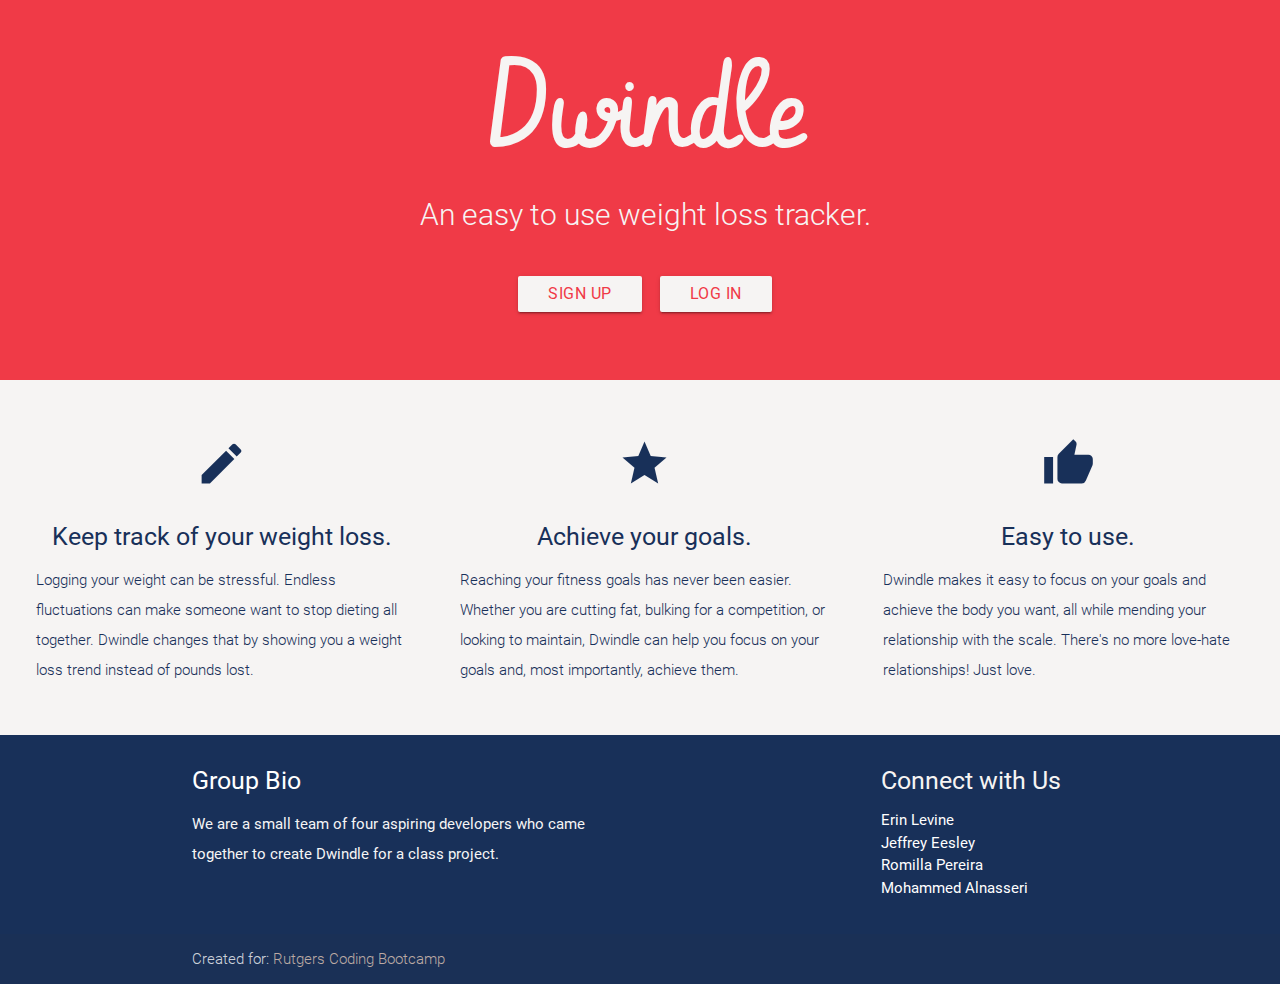
==== project2 test/public/index.html @ e7d2d653 "first commit" ====
<!DOCTYPE html>
<html lang="en">
<head>
  <meta http-equiv="Content-Type" content="text/html; charset=UTF-8"/>
  <meta name="viewport" content="width=device-width, initial-scale=1"/>
  <title>Dwindle | A Weight Loss Tracker</title>

  <!-- CSS  -->
  <link href="https://fonts.googleapis.com/icon?family=Material+Icons" rel="stylesheet">
  <link href="css/materialize.css" type="text/css" rel="stylesheet" media="screen,projection"/>
  <link href="css/style.css" type="text/css" rel="stylesheet" media="screen,projection"/>
  <link href="https://fonts.googleapis.com/css?family=Vibur" rel="stylesheet">
  <script src="https://cdnjs.cloudflare.com/ajax/libs/jquery/3.2.1/jquery.min.js"></script>
  <script type="text/javascript" src="js/signup.js"></script>
  <script type="text/javascript" src="js/login.js"></script>

<!-- USE THIS COLOR SCHEME: https://coolors.co/f03a47-449dd1-af5b5b-f6f4f3-183059 -->

</head>
<body>

<body style="background-color:#F6F4F3">

  <div id="index-banner" class="parallax-container">
    <div class="section no-pad-bot">
      <div class="container">
        <br><br>
        <h1 class="header1 center">Dwindle</h1>
        <div class="row center">
          <h5 class="header2 col s12 light">An easy to use weight loss tracker.</h5>
        </div>


        <div class="row center">

<!-- MODAL STUFF -->
          <a class="waves-effect waves-light btn" id="buttons" onclick="$('#modal1').modal('open');">Sign Up</a>
            <div id="modal1" class="modal">
                <div class="modal-content">

                  <form>
                    <form id="signup" name="signup" action="/signup" method="POST" class="col s12">


                    <h2 class="signUpTitle">Sign Up with Dwindle</h2>

                    <div class="row">
                      <form class="col s12">
                        <div class="row">
                          <div class="input-field col s6">
                            <input placeholder="Email" id="email-input" type="text" class="validate">
                            <label for="email"></label>
                          </div>

                          <div class="input-field col s6">
                            <input placeholder="Password" id="password-input" type="password" class="validate">
                            <label for="password"></label>
                          </div>

                        </div>
                    </div>

                    <div class="row">
                      <form class="col s12">
                        <div class="row">
                          <div class="input-field col s6">
                            <input placeholder="First Name" id="firstName-input" type="text" class="validate">
                            <label for="firstName"></label>
                          </div>

                      <div class="input-field col s6">
                        <input placeholder="Last Name" id="lastName-input" type="text" class="validate">
                        <label for="lastName"></label>
                      </div>
                    </div>
                  </div>

                    <div class="row">
                      <form class="col s12">
                        <div class="row">
                          <div class="input-field col s6">
                             <font color="#183059">
                             <input type="date" id="datePicker-input" class="datepicker">
                              </font>
                          </div>

                          <div class="input-field col s6">
                            <input placeholder="Height in Inches" id="height-input" type="text" class="validate">
                            <label for="height"></label>
                          </div>
                        </div>
                      </div>

                    <div class="row">
                      <form class="col s12">
                        <div class="row">
                          <div class="input-field col s6">
                            <input placeholder="Current Weight" id="currentWeight-input" type="text" class="validate">
                            <label for="currentWeight"></label>
                          </div>

                          <div class="input-field col s6">
                            <input placeholder="Goal Weight" id="goalWeight-input" type="text" class="validate">
                            <label for="goalWeight"></label>
                          </div>
                        </div>
                    </div>

                  </form>
                </form>
              </form>

                <div class="modal-footer">
                  <button name="action" class="modal-action modal-close waves-effect waves-red btn-flat" value="Submit" type="submit">Sign Up
                  </button>

                </div>
              </div>
            </div>
          </form>
        </form>
      </form>


<!-- MORE MODAL STUFF -->
          <a class="waves-effect waves-light btn" id="buttons" onclick="$('#modal2').modal('open');">Log In</a>
            <div id="modal2" class="modal">
                <div class="modal-content">
                  <form>
                  <form id="login" name="login" action="/login" method="POST" class="col s12">
                    <h2 class="logInTitle">Log In with Dwindle</h2>

                    <div class="row">
                      <form class="col s12">
                        <div class="row">
                          <div class="input-field col s6">
                            <input placeholder="Username" id="username-input" type="text" class="validate">
                            <label for="username"></label>
                          </div>

                          <div class="input-field col s6">
                            <input placeholder="Password" id="password-input" type="password" class="validate">
                            <label for="password"></label>
                          </div>
                        </div>
                      </div>

                    <div class="row">
                        <form class="col s12">
                            <div class="input-field col s12">
                              <input placeholder="Current Weight" id="currentWeight-input" type="text" class="validate">
                              <label for="currentWeight"></label>
                            </div>
                      </form>
                    </form>
                  </form>
                </form>
                </div>
                  </div>
                <div class="modal-footer">
                  <button name="action" class="modal-action modal-close waves-effect waves-red btn-flat" value="Submit" id="signup" type="submit">Log In
                  </button>
                  <!-- <a href="dashboard.html" class="modal-action modal-close waves-effect waves-red btn-flat" id="logIn">Log In</a> -->
                </div>
              </div>

        </div>
<!-- STOP MODAL -->
        <br><br>

      </div>
    </div>
    <div class="parallax"></div>
  </div>
<!-- </div> -->


  <div class="iconContainer">
    <div class="section">
      <!--   Icon Section   -->
      <div class="row">
        <div class="col s12 m4">
          <div class="icon-block">
            <h2 class="center"><i class="material-icons">mode_edit</i></h2>
            <h5 class="center">Keep track of your weight loss.</h5>

            <p class="light">Logging your weight can be stressful. Endless fluctuations can make someone want to stop dieting all together. Dwindle changes that by showing you a weight loss trend instead of pounds lost.</p>
          </div>
        </div>

        <div class="col s12 m4">
          <div class="icon-block">
            <h2 class="center brown-text"><i class="material-icons">star</i></h2>
            <h5 class="center">Achieve your goals.</h5>

            <p class="light">Reaching your fitness goals has never been easier. Whether you are cutting fat, bulking for a competition, or looking to maintain, Dwindle can help you focus on your goals and, most importantly, achieve them.</p>
          </div>
        </div>

        <div class="col s12 m4">
          <div class="icon-block">
            <h2 class="center brown-text"><i class="material-icons">thumb_up</i></h2>
            <h5 class="center">Easy to use.</h5>

            <p class="light">Dwindle makes it easy to focus on your goals and achieve the body you want, all while mending your relationship with the scale. There's no more love-hate relationships! Just love. </p>
          </div>
        </div>
      </div>
    </div>
    </div>


  <!-- <div class="infoContainer">
    <div class="section">

      <div class="row">
        <div class="col s12 center">
          <h3><i class="mdi-content-send brown-text"></i></h3>
          <h4>Contact Us</h4>
          <p class="left-align light">Lorem ipsum dolor sit amet, consectetur adipiscing elit. Nullam scelerisque id nunc nec volutpat. Etiam pellentesque tristique arcu, non consequat magna fermentum ac. Cras ut ultricies eros. Maecenas eros justo, ullamcorper a sapien id, viverra ultrices eros. Morbi sem neque, posuere et pretium eget, bibendum sollicitudin lacus. Aliquam eleifend sollicitudin diam, eu mattis nisl maximus sed. Nulla imperdiet semper molestie. Morbi massa odio, condimentum sed ipsum ac, gravida ultrices erat. Nullam eget dignissim mauris, non tristique erat. Vestibulum ante ipsum primis in faucibus orci luctus et ultrices posuere cubilia Curae;</p>
        </div>
      </div>

    </div>
  </div> -->


  <footer class="page-footer">
    <div class="container">
      <div class="row">
        <div class="col l6 s12">
          <h5 class="white-text">Group Bio</h5>
          <p class="grey-text text-lighten-4">We are a small team of four aspiring developers who came together to create Dwindle for a class project.</p>


        </div>
        <div class="col l3 s12">
        </div>

        <div class="col l3 s12">
          <h5 class="connectText">Connect with Us</h5>
          <ul>
            <li><a class="white-text" href="http://www.github.com/erinlevine">Erin Levine</a></li>
            <li><a class="white-text" href="#!">Jeffrey Eesley</a></li>
            <li><a class="white-text" href="#!">Romilla Pereira</a></li>
            <li><a class="white-text" href="#!">Mohammed Alnasseri</a></li>
          </ul>
        </div>
      </div>
    </div>
    <div class="footer-copyright">
      <div class="container">
      Created for: <a class="brown-text text-lighten-3" href="https://bootcamp.rutgers.edu/">Rutgers Coding Bootcamp</a>
      </div>
    </div>
  </footer>


  <!--  Scripts-->
  <script src="https://code.jquery.com/jquery-2.1.1.min.js"></script>
  <script src="js/materialize.js"></script>
  <script src="js/init.js"></script>

  </body>
</html>
---- project2 test/public/css/style.css ----
nav ul a,
nav .brand-logo {
  color: #F6F4F3;
  font-family: 'Vibur', cursive;
  font-size: 40px;
}

body{
  background-color: #F6F4F3;
}

.navBackground {
  background-color: #F03A47;
}

.header1{
  color: #F6F4F3;
  font-family: 'Vibur', cursive;
  font-size: 800%;
  margin-bottom: 7px;
}

.header2{
  color: #F6F4F3;
  font-size: 200%;
  margin-bottom: 25px;
}

#buttons{
  background-color: #F6F4F3;
  color: #F03A47;
  font-style: bold;
  font-size: 16px;
  margin-right: 7px;
  margin-left: 7px;
}

#index-banner{
  margin-bottom: 15px;
}

.section{
  align-self: center;
  padding-left: 10px;
}

.iconContainer{
  background-color: #F6F4F3;
}

.material-icons{
  color: #183059;
}

h5{
  color: #183059;
}

.signUpTitle{
  color: #F03A47;
  font-family: 'Vibur', cursive;
}

.logInTitle{
  color: #F03A47;
  font-family: 'Vibur', cursive;
}

#username{
  color: #183059;
}

#firstName{
  color: #183059;
}

#email{
  color: #183059;
}

#password{
  color: #183059;
}

#height{
  color: #183059;
}

#currentWeight{
  color: #183059;
}

#goalWeight{
  color: #183059;
}

.datePicker{
  color: #F03A47;
}

p{
  color: #183059;
}

.infoContainer{
  background-color: #449DD1;
}

.dashboardContainer{
  background-color: #AF5B5B;
}

.navIcons{
  color: #F6F4F3;
}

.parallax{
  background-color: #F03A47;
}

p {
  line-height: 2rem;
}

.button-collapse {
  color: #26a69a;
}

.parallax-container {
  min-height: 380px;
  line-height: 0;
  height: auto;
  color: rgba(255,255,255,.9);
}
  .parallax-container .section {
    width: 100%;
  }

@media only screen and (max-width : 992px) {
  .parallax-container .section {
    position: absolute;
    top: 40%;
  }
  #index-banner .section {
    top: 10%;
  }
}

@media only screen and (max-width : 600px) {
  #index-banner .section {
    top: 0;
  }
}

.icon-block {
  padding: 0 15px;
}
.icon-block .material-icons {
  font-size: inherit;
}

footer.page-footer {
  margin: 0;
  background-color: #183059;
}

.connectText {
  color: #F6F4F3;
}

.brand-logo{
  font-family: ;
}
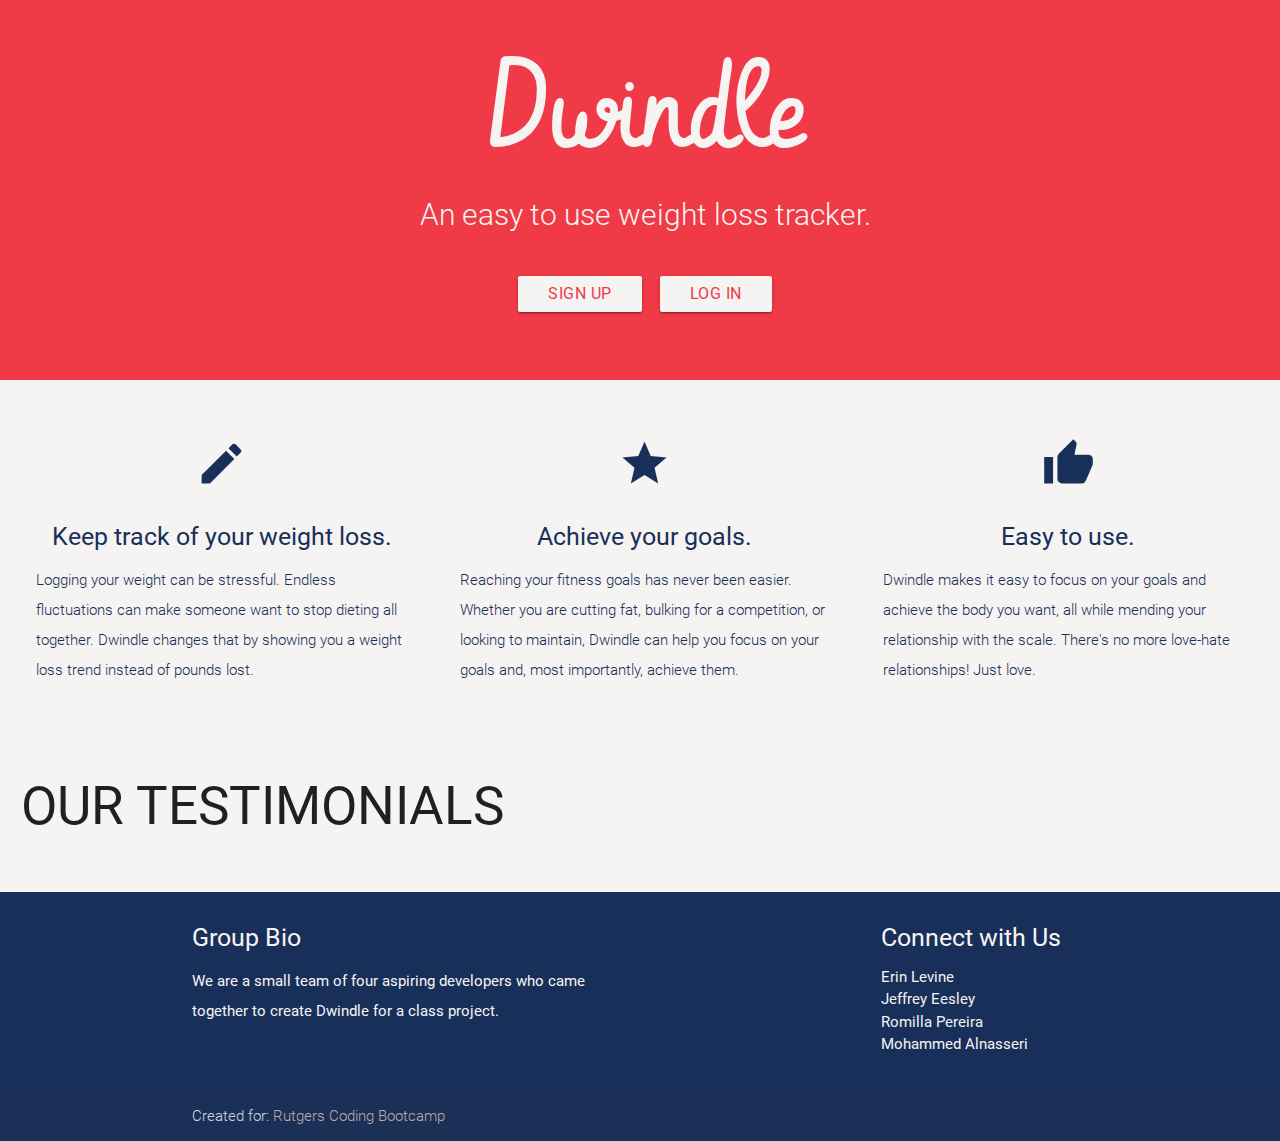
==== commit 3f3411be: "changed CSS /white space/ added exercise icons" ====
--- a/project2 test/public/index.html
+++ b/project2 test/public/index.html
@@ -1,265 +1,257 @@
 <!DOCTYPE html>
 <html lang="en">
-<head>
-  <meta http-equiv="Content-Type" content="text/html; charset=UTF-8"/>
-  <meta name="viewport" content="width=device-width, initial-scale=1"/>
-  <title>Dwindle | A Weight Loss Tracker</title>
-
-  <!-- CSS  -->
-  <link href="https://fonts.googleapis.com/icon?family=Material+Icons" rel="stylesheet">
-  <link href="css/materialize.css" type="text/css" rel="stylesheet" media="screen,projection"/>
-  <link href="css/style.css" type="text/css" rel="stylesheet" media="screen,projection"/>
-  <link href="https://fonts.googleapis.com/css?family=Vibur" rel="stylesheet">
-  <script src="https://cdnjs.cloudflare.com/ajax/libs/jquery/3.2.1/jquery.min.js"></script>
-  <script type="text/javascript" src="js/signup.js"></script>
-  <script type="text/javascript" src="js/login.js"></script>
-
-<!-- USE THIS COLOR SCHEME: https://coolors.co/f03a47-449dd1-af5b5b-f6f4f3-183059 -->
-
-</head>
-<body>
-
-<body style="background-color:#F6F4F3">
-
-  <div id="index-banner" class="parallax-container">
-    <div class="section no-pad-bot">
-      <div class="container">
-        <br><br>
-        <h1 class="header1 center">Dwindle</h1>
-        <div class="row center">
-          <h5 class="header2 col s12 light">An easy to use weight loss tracker.</h5>
-        </div>
-
-
-        <div class="row center">
-
-<!-- MODAL STUFF -->
-          <a class="waves-effect waves-light btn" id="buttons" onclick="$('#modal1').modal('open');">Sign Up</a>
-            <div id="modal1" class="modal">
+  <head>
+    <meta http-equiv="Content-Type" content="text/html; charset=UTF-8"/>
+    <meta name="viewport" content="width=device-width, initial-scale=1"/>
+    <title>Dwindle | A Weight Loss Tracker</title>
+    <!-- CSS  -->
+    <link href="https://fonts.googleapis.com/icon?family=Material+Icons" rel="stylesheet">
+    <link href="css/materialize.css" type="text/css" rel="stylesheet" media="screen,projection"/>
+    <link href="css/style.css" type="text/css" rel="stylesheet" media="screen,projection"/>
+    <link href="https://fonts.googleapis.com/css?family=Vibur" rel="stylesheet">
+    <script src="https://cdnjs.cloudflare.com/ajax/libs/jquery/3.2.1/jquery.min.js"></script>
+    <script type="text/javascript" src="js/signup.js"></script>
+    <script type="text/javascript" src="js/login.js"></script>
+    <!-- USE THIS COLOR SCHEME: https://coolors.co/f03a47-449dd1-af5b5b-f6f4f3-183059 -->
+  </head>
+  <body>
+    <body style="background-color:#F6F4F3">
+      <div id="index-banner" class="parallax-container">
+        <div class="section no-pad-bot">
+          <div class="container">
+            <br><br>
+            <h1 class="header1 center">Dwindle</h1>
+            <div class="row center">
+              <h5 class="header2 col s12 light">An easy to use weight loss tracker.</h5>
+            </div>
+            <div class="row center">
+              <!-- MODAL STUFF -->
+              <a class="waves-effect waves-light btn" id="buttons" onclick="$('#modal1').modal('open');">Sign Up</a>
+              <div id="modal1" class="modal">
                 <div class="modal-content">
-
                   <form>
                     <form id="signup" name="signup" action="/signup" method="POST" class="col s12">
-
-
-                    <h2 class="signUpTitle">Sign Up with Dwindle</h2>
-
-                    <div class="row">
-                      <form class="col s12">
-                        <div class="row">
-                          <div class="input-field col s6">
-                            <input placeholder="Email" id="email-input" type="text" class="validate">
-                            <label for="email"></label>
-                          </div>
-
-                          <div class="input-field col s6">
-                            <input placeholder="Password" id="password-input" type="password" class="validate">
-                            <label for="password"></label>
-                          </div>
-
-                        </div>
-                    </div>
-
-                    <div class="row">
-                      <form class="col s12">
-                        <div class="row">
-                          <div class="input-field col s6">
-                            <input placeholder="First Name" id="firstName-input" type="text" class="validate">
-                            <label for="firstName"></label>
-                          </div>
-
-                      <div class="input-field col s6">
-                        <input placeholder="Last Name" id="lastName-input" type="text" class="validate">
-                        <label for="lastName"></label>
-                      </div>
-                    </div>
-                  </div>
-
-                    <div class="row">
-                      <form class="col s12">
-                        <div class="row">
-                          <div class="input-field col s6">
-                             <font color="#183059">
-                             <input type="date" id="datePicker-input" class="datepicker">
-                              </font>
-                          </div>
-
-                          <div class="input-field col s6">
-                            <input placeholder="Height in Inches" id="height-input" type="text" class="validate">
-                            <label for="height"></label>
+                      <h2 class="signUpTitle">Sign Up with Dwindle</h2>
+                      <div class="row">
+                        <form class="col s12">
+                          <div class="row">
+                            <div class="input-field col s6">
+                              <input placeholder="Email" id="email-input" type="text" class="validate">
+                              <label for="email"></label>
+                            </div>
+                            <div class="input-field col s6">
+                              <input placeholder="Password" id="password-input" type="password" class="validate">
+                              <label for="password"></label>
+                            </div>
                           </div>
                         </div>
+                        <div class="row">
+                          <form class="col s12">
+                            <div class="row">
+                              <div class="input-field col s6">
+                                <input placeholder="First Name" id="firstName-input" type="text" class="validate">
+                                <label for="firstName"></label>
+                              </div>
+                              <div class="input-field col s6">
+                                <input placeholder="Last Name" id="lastName-input" type="text" class="validate">
+                                <label for="lastName"></label>
+                              </div>
+                            </div>
+                          </div>
+                          <div class="row">
+                            <form class="col s12">
+                              <div class="row">
+                                <div class="input-field col s6">
+                                  <font color="#183059">
+                                  <input type="date" id="datePicker-input" class="datepicker">
+                                  </font>
+                                </div>
+                                <div class="input-field col s6">
+                                  <input placeholder="Height in Inches" id="height-input" type="text" class="validate">
+                                  <label for="height"></label>
+                                </div>
+                              </div>
+                            </div>
+                            <div class="row">
+                              <form class="col s12">
+                                <div class="row">
+                                  <div class="input-field col s6">
+                                    <input placeholder="Current Weight" id="currentWeight-input" type="text" class="validate">
+                                    <label for="currentWeight"></label>
+                                  </div>
+                                  <div class="input-field col s6">
+                                    <input placeholder="Goal Weight" id="goalWeight-input" type="text" class="validate">
+                                    <label for="goalWeight"></label>
+                                  </div>
+                                </div>
+                              </div>
+                            </form>
+                          </form>
+                        </form>
+                        <div class="modal-footer">
+                          <button name="action" class="modal-action modal-close waves-effect waves-red btn-flat" value="Submit" type="submit">Sign Up
+                          </button>
+                        </div>
                       </div>
-
-                    <div class="row">
-                      <form class="col s12">
-                        <div class="row">
-                          <div class="input-field col s6">
-                            <input placeholder="Current Weight" id="currentWeight-input" type="text" class="validate">
-                            <label for="currentWeight"></label>
-                          </div>
-
-                          <div class="input-field col s6">
-                            <input placeholder="Goal Weight" id="goalWeight-input" type="text" class="validate">
-                            <label for="goalWeight"></label>
-                          </div>
-                        </div>
-                    </div>
-
+                    </div>
                   </form>
                 </form>
               </form>
-
-                <div class="modal-footer">
-                  <button name="action" class="modal-action modal-close waves-effect waves-red btn-flat" value="Submit" type="submit">Sign Up
-                  </button>
-
-                </div>
-              </div>
-            </div>
-          </form>
-        </form>
-      </form>
-
-
-<!-- MORE MODAL STUFF -->
-          <a class="waves-effect waves-light btn" id="buttons" onclick="$('#modal2').modal('open');">Log In</a>
-            <div id="modal2" class="modal">
+              <!-- MORE MODAL STUFF -->
+              <a class="waves-effect waves-light btn" id="buttons" onclick="$('#modal2').modal('open');">Log In</a>
+              <div id="modal2" class="modal">
                 <div class="modal-content">
                   <form>
-                  <form id="login" name="login" action="/login" method="POST" class="col s12">
-                    <h2 class="logInTitle">Log In with Dwindle</h2>
-
-                    <div class="row">
-                      <form class="col s12">
-                        <div class="row">
-                          <div class="input-field col s6">
-                            <input placeholder="Username" id="username-input" type="text" class="validate">
-                            <label for="username"></label>
-                          </div>
-
-                          <div class="input-field col s6">
-                            <input placeholder="Password" id="password-input" type="password" class="validate">
-                            <label for="password"></label>
+                    <form id="login" name="login" action="/login" method="POST" class="col s12">
+                      <h2 class="logInTitle">Log In with Dwindle</h2>
+                      <div class="row">
+                        <form class="col s12">
+                          <div class="row">
+                            <div class="input-field col s6">
+                              <input placeholder="Username" id="username-input" type="text" class="validate">
+                              <label for="username"></label>
+                            </div>
+                            <div class="input-field col s6">
+                              <input placeholder="Password" id="password-input" type="password" class="validate">
+                              <label for="password"></label>
+                            </div>
                           </div>
                         </div>
-                      </div>
-
-                    <div class="row">
-                        <form class="col s12">
+                        <div class="row">
+                          <form class="col s12">
                             <div class="input-field col s12">
                               <input placeholder="Current Weight" id="currentWeight-input" type="text" class="validate">
                               <label for="currentWeight"></label>
                             </div>
+                          </form>
+                        </form>
                       </form>
                     </form>
-                  </form>
-                </form>
+                  </div>
                 </div>
-                  </div>
                 <div class="modal-footer">
                   <button name="action" class="modal-action modal-close waves-effect waves-red btn-flat" value="Submit" id="signup" type="submit">Log In
                   </button>
                   <!-- <a href="dashboard.html" class="modal-action modal-close waves-effect waves-red btn-flat" id="logIn">Log In</a> -->
                 </div>
               </div>
+            </div>
+            <!-- STOP MODAL -->
+            <br><br>
+          </div>
+        </div>
+        <div class="parallax"></div>
+      </div>
+      <!-- </div> -->
+      <div class="iconContainer">
+        <div class="section">
+          <!--   Icon Section   -->
+          <div class="row">
+            <div class="col s12 m4">
+              <div class="icon-block">
+                <h2 class="center"><i class="material-icons">mode_edit</i></h2>
+                <h5 class="center">Keep track of your weight loss.</h5>
+                <p class="light">Logging your weight can be stressful. Endless fluctuations can make someone want to stop dieting all together. Dwindle changes that by showing you a weight loss trend instead of pounds lost.</p>
+              </div>
+            </div>
+            <div class="col s12 m4">
+              <div class="icon-block">
+                <h2 class="center brown-text"><i class="material-icons">star</i></h2>
+                <h5 class="center">Achieve your goals.</h5>
+                <p class="light">Reaching your fitness goals has never been easier. Whether you are cutting fat, bulking for a competition, or looking to maintain, Dwindle can help you focus on your goals and, most importantly, achieve them.</p>
+              </div>
+            </div>
+            <div class="col s12 m4">
+              <div class="icon-block">
+                <h2 class="center brown-text"><i class="material-icons">thumb_up</i></h2>
+                <h5 class="center">Easy to use.</h5>
+                <p class="light">Dwindle makes it easy to focus on your goals and achieve the body you want, all while mending your relationship with the scale. There's no more love-hate relationships! Just love. </p>
+              </div>
+            </div>
+          </div>
+        </div>
+      </div>
+      
+      <!-- Carousel starts here -->
+      <div class="carouselContainer">
+        <div class="section">
+          <div class="row">
+            <div class="col s12 m11 l11" >
+              
+              <div id ="carousel">
+                <h2>OUR TESTIMONIALS </h2>
+                <div class="carousel carousel-slider">
+                   <div class="carousel-item">
+                    <div class="card-panel teal ">
+                      <h5 class="white-text">"Getting on the scale used to be a letdown for me if I didn't see a drop in the scale, but now it's no big deal. This app has helped me develop more reasonable expectations without bumming me out!"
+                      </h5>
+                    </div>
+                  </div>
 
-        </div>
-<!-- STOP MODAL -->
-        <br><br>
+                  <div class="carousel-item">
+                    <div class="card-panel teal ">
+                      <h5 class="white-text">"The goal breakdowns are great. And it really helps me not get discouraged with the natural ups and downs of weight loss. Love love love it."
+                      </h5>
+                    </div>
+                  </div>
 
+                  <div class="carousel-item">
+                    <div class="card-panel teal">
+                      <h5 class="white-text">" This app, using the moving averages, really helps keep your spirits up because it shows your real progress on a smooth curve."
+                      </h5>
+                    </div>
+                  </div>
+
+                  <div class="carousel-item">
+                    <div class="card-panel teal">
+                      <h5 class="white-text">
+                      "Easy to use and one of the clearest apps I've come across. If you are a person who gets knocked by a one-day upward blip, then this is the app for you."
+                      </h5>
+                    </div>
+                  </div>
+                  
+                  </div>
+                    
+                  </div>
+                </div>
+              </div>
+            </div>
+            
+            
+          </div>
+        </div>
       </div>
-    </div>
-    <div class="parallax"></div>
-  </div>
-<!-- </div> -->
-
-
-  <div class="iconContainer">
-    <div class="section">
-      <!--   Icon Section   -->
-      <div class="row">
-        <div class="col s12 m4">
-          <div class="icon-block">
-            <h2 class="center"><i class="material-icons">mode_edit</i></h2>
-            <h5 class="center">Keep track of your weight loss.</h5>
-
-            <p class="light">Logging your weight can be stressful. Endless fluctuations can make someone want to stop dieting all together. Dwindle changes that by showing you a weight loss trend instead of pounds lost.</p>
-          </div>
-        </div>
-
-        <div class="col s12 m4">
-          <div class="icon-block">
-            <h2 class="center brown-text"><i class="material-icons">star</i></h2>
-            <h5 class="center">Achieve your goals.</h5>
-
-            <p class="light">Reaching your fitness goals has never been easier. Whether you are cutting fat, bulking for a competition, or looking to maintain, Dwindle can help you focus on your goals and, most importantly, achieve them.</p>
-          </div>
-        </div>
-
-        <div class="col s12 m4">
-          <div class="icon-block">
-            <h2 class="center brown-text"><i class="material-icons">thumb_up</i></h2>
-            <h5 class="center">Easy to use.</h5>
-
-            <p class="light">Dwindle makes it easy to focus on your goals and achieve the body you want, all while mending your relationship with the scale. There's no more love-hate relationships! Just love. </p>
-          </div>
-        </div>
-      </div>
-    </div>
-    </div>
-
-
-  <!-- <div class="infoContainer">
-    <div class="section">
-
-      <div class="row">
-        <div class="col s12 center">
-          <h3><i class="mdi-content-send brown-text"></i></h3>
-          <h4>Contact Us</h4>
-          <p class="left-align light">Lorem ipsum dolor sit amet, consectetur adipiscing elit. Nullam scelerisque id nunc nec volutpat. Etiam pellentesque tristique arcu, non consequat magna fermentum ac. Cras ut ultricies eros. Maecenas eros justo, ullamcorper a sapien id, viverra ultrices eros. Morbi sem neque, posuere et pretium eget, bibendum sollicitudin lacus. Aliquam eleifend sollicitudin diam, eu mattis nisl maximus sed. Nulla imperdiet semper molestie. Morbi massa odio, condimentum sed ipsum ac, gravida ultrices erat. Nullam eget dignissim mauris, non tristique erat. Vestibulum ante ipsum primis in faucibus orci luctus et ultrices posuere cubilia Curae;</p>
-        </div>
-      </div>
-
-    </div>
-  </div> -->
-
-
-  <footer class="page-footer">
-    <div class="container">
-      <div class="row">
-        <div class="col l6 s12">
-          <h5 class="white-text">Group Bio</h5>
-          <p class="grey-text text-lighten-4">We are a small team of four aspiring developers who came together to create Dwindle for a class project.</p>
-
-
-        </div>
-        <div class="col l3 s12">
-        </div>
-
-        <div class="col l3 s12">
-          <h5 class="connectText">Connect with Us</h5>
-          <ul>
-            <li><a class="white-text" href="http://www.github.com/erinlevine">Erin Levine</a></li>
-            <li><a class="white-text" href="#!">Jeffrey Eesley</a></li>
-            <li><a class="white-text" href="#!">Romilla Pereira</a></li>
-            <li><a class="white-text" href="#!">Mohammed Alnasseri</a></li>
-          </ul>
-        </div>
-      </div>
-    </div>
-    <div class="footer-copyright">
-      <div class="container">
-      Created for: <a class="brown-text text-lighten-3" href="https://bootcamp.rutgers.edu/">Rutgers Coding Bootcamp</a>
-      </div>
-    </div>
-  </footer>
-
-
-  <!--  Scripts-->
-  <script src="https://code.jquery.com/jquery-2.1.1.min.js"></script>
-  <script src="js/materialize.js"></script>
-  <script src="js/init.js"></script>
-
-  </body>
-</html>
+      <!-- Carousel Ends here -->
+      <footer class="page-footer">
+        <div class="container">
+          <div class="row">
+            <div class="col l6 s12">
+              <h5 class="white-text">Group Bio</h5>
+              <p class="grey-text text-lighten-4">We are a small team of four aspiring developers who came together to create Dwindle for a class project.</p>
+            </div>
+            <div class="col l3 s12">
+            </div>
+            <div class="col l3 s12">
+              <h5 class="connectText">Connect with Us</h5>
+              <ul>
+                <li><a class="white-text" href="http://www.github.com/erinlevine">Erin Levine</a></li>
+                <li><a class="white-text" href="#!">Jeffrey Eesley</a></li>
+                <li><a class="white-text" href="#!">Romilla Pereira</a></li>
+                <li><a class="white-text" href="#!">Mohammed Alnasseri</a></li>
+              </ul>
+            </div>
+          </div>
+        </div>
+        <div class="footer-copyright">
+          <div class="container">
+            Created for: <a class="brown-text text-lighten-3" href="https://bootcamp.rutgers.edu/">Rutgers Coding Bootcamp</a>
+          </div>
+        </div>
+      </footer>
+      <!--  Scripts-->
+      <script src="https://code.jquery.com/jquery-2.1.1.min.js"></script>
+      <script src="js/materialize.js"></script>
+      <script src="js/init.js"></script>
+      <script src="app.js"></script>
+    </body>
+  </html>--- a/project2 test/public/css/style.css
+++ b/project2 test/public/css/style.css
@@ -5,9 +5,9 @@
   font-size: 40px;
 }
 
-body{
-  background-color: #F6F4F3;
-}
+/*body{
+  background-color: #F6F4F3;
+}*/
 
 .navBackground {
   background-color: #F03A47;
@@ -66,31 +66,35 @@
   font-family: 'Vibur', cursive;
 }
 
-#username{
-  color: #183059;
-}
-
-#firstName{
-  color: #183059;
-}
-
-#email{
-  color: #183059;
-}
-
-#password{
-  color: #183059;
-}
-
-#height{
-  color: #183059;
-}
-
-#currentWeight{
-  color: #183059;
-}
-
-#goalWeight{
+#firstName-input{
+  color: #183059;
+}
+
+#lastName-input{
+  color: #183059;
+}
+
+#email-input{
+  color: #183059;
+}
+
+#password-input{
+  color: #183059;
+}
+
+#height-input{
+  color: #183059;
+}
+
+#datePicker-input{
+  color: #183059;
+}
+
+#currentWeight-input{
+  color: #183059;
+}
+
+#goalWeight-input{
   color: #183059;
 }
 
@@ -106,16 +110,41 @@
   background-color: #449DD1;
 }
 
+.header2{
+  font: #F6F4F3;
+  font-family: 'Roboto';
+}
+
+.navIcons{
+  color: #F6F4F3;
+}
+
 .dashboardContainer{
-  background-color: #AF5B5B;
-}
-
-.navIcons{
-  color: #F6F4F3;
-}
-
-.parallax{
+  background-color: #449DD1;
+}
+
+.container1{
+  background-color: #F6F4F3;
+}
+
+.red.lighten-1 {
+    background-color: #183059 !important;
+}
+
+.white-text {
+    color: #F6F4F3 !important;
+}
+
+.parallax {
   background-color: #F03A47;
+}
+
+nav i, nav [class^="mdi-"], nav [class*="mdi-"], nav i.material-icons {
+    display: block;
+    font-size: 24px;
+    height: 56px;
+    line-height: 56px;
+    color: #F6F4F3;
 }
 
 p {
@@ -171,3 +200,4 @@
 .brand-logo{
   font-family: ;
 }
+Add Comment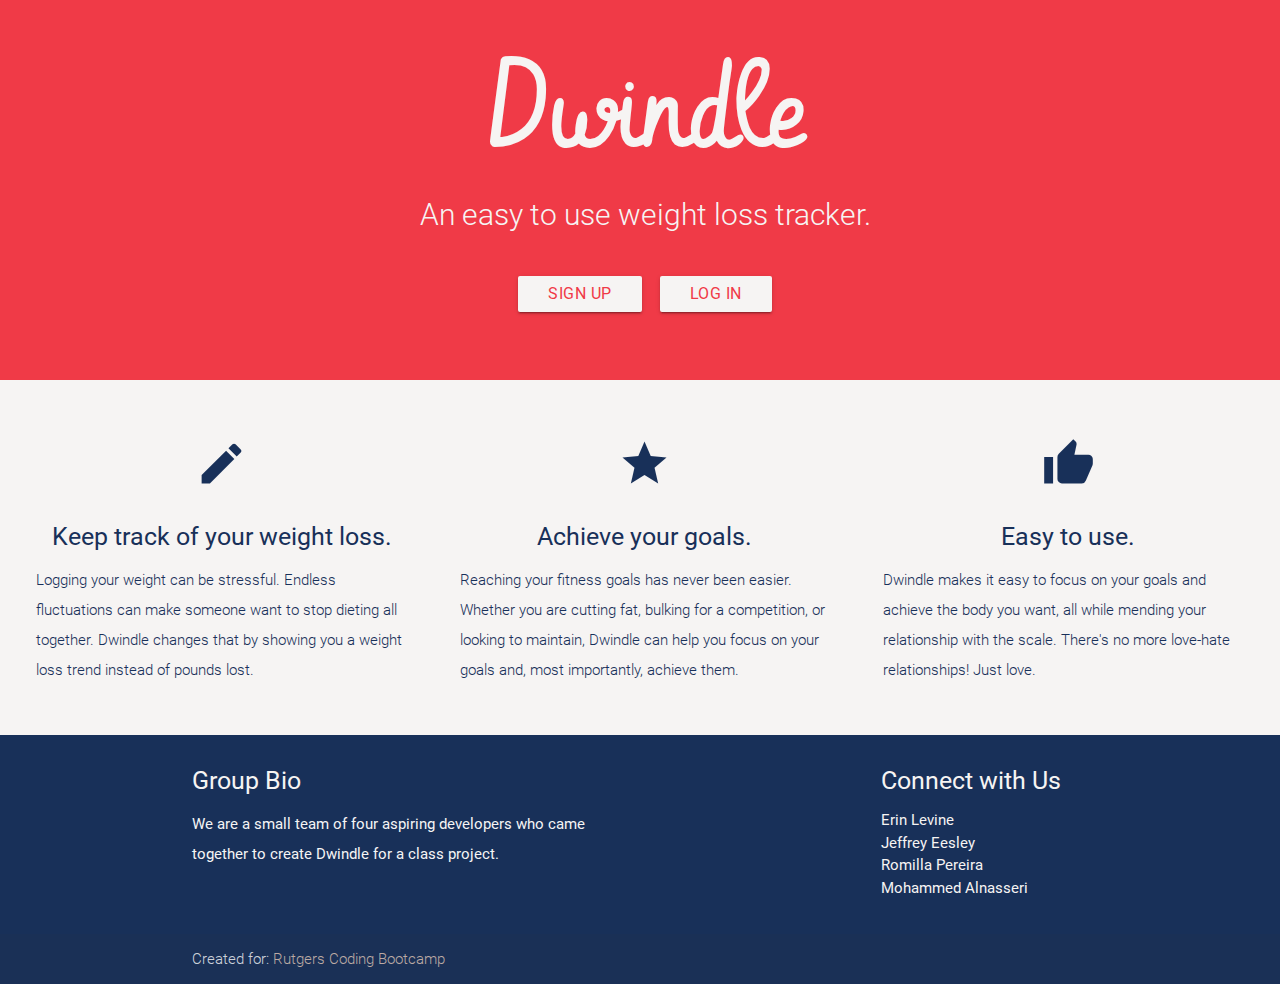
==== commit 0a572e3a: "public files ready" ====
--- a/project2 test/public/index.html
+++ b/project2 test/public/index.html
@@ -12,6 +12,13 @@
     <script src="https://cdnjs.cloudflare.com/ajax/libs/jquery/3.2.1/jquery.min.js"></script>
     <script type="text/javascript" src="js/signup.js"></script>
     <script type="text/javascript" src="js/login.js"></script>
+   
+
+
+    <!-- Carousel links -->
+    
+
+
     <!-- USE THIS COLOR SCHEME: https://coolors.co/f03a47-449dd1-af5b5b-f6f4f3-183059 -->
   </head>
   <body>
@@ -173,54 +180,7 @@
       </div>
       
       <!-- Carousel starts here -->
-      <div class="carouselContainer">
-        <div class="section">
-          <div class="row">
-            <div class="col s12 m11 l11" >
-              
-              <div id ="carousel">
-                <h2>OUR TESTIMONIALS </h2>
-                <div class="carousel carousel-slider">
-                   <div class="carousel-item">
-                    <div class="card-panel teal ">
-                      <h5 class="white-text">"Getting on the scale used to be a letdown for me if I didn't see a drop in the scale, but now it's no big deal. This app has helped me develop more reasonable expectations without bumming me out!"
-                      </h5>
-                    </div>
-                  </div>
-
-                  <div class="carousel-item">
-                    <div class="card-panel teal ">
-                      <h5 class="white-text">"The goal breakdowns are great. And it really helps me not get discouraged with the natural ups and downs of weight loss. Love love love it."
-                      </h5>
-                    </div>
-                  </div>
-
-                  <div class="carousel-item">
-                    <div class="card-panel teal">
-                      <h5 class="white-text">" This app, using the moving averages, really helps keep your spirits up because it shows your real progress on a smooth curve."
-                      </h5>
-                    </div>
-                  </div>
-
-                  <div class="carousel-item">
-                    <div class="card-panel teal">
-                      <h5 class="white-text">
-                      "Easy to use and one of the clearest apps I've come across. If you are a person who gets knocked by a one-day upward blip, then this is the app for you."
-                      </h5>
-                    </div>
-                  </div>
-                  
-                  </div>
-                    
-                  </div>
-                </div>
-              </div>
-            </div>
-            
-            
-          </div>
-        </div>
-      </div>
+      
       <!-- Carousel Ends here -->
       <footer class="page-footer">
         <div class="container">
@@ -252,6 +212,6 @@
       <script src="https://code.jquery.com/jquery-2.1.1.min.js"></script>
       <script src="js/materialize.js"></script>
       <script src="js/init.js"></script>
-      <script src="app.js"></script>
+      
     </body>
   </html>--- a/project2 test/public/css/style.css
+++ b/project2 test/public/css/style.css
@@ -8,6 +8,31 @@
 /*body{
   background-color: #F6F4F3;
 }*/
+
+/*Carousel Styles start*/
+
+card-panel {
+  height:300px;
+    transition: box-shadow .25s;
+    padding: 24px;
+    margin: .5rem 0 1rem 0;
+    border-radius: 2px;
+    background-color: #F03A47 !important;
+}
+
+#carousel{
+ padding-left:25px;
+ padding-right:25px;
+  padding-top:20px;
+  padding-bottom:20px;
+  height:400px;
+}
+
+/*Carousel Styles end*/
+
+
+
+
 
 .navBackground {
   background-color: #F03A47;
